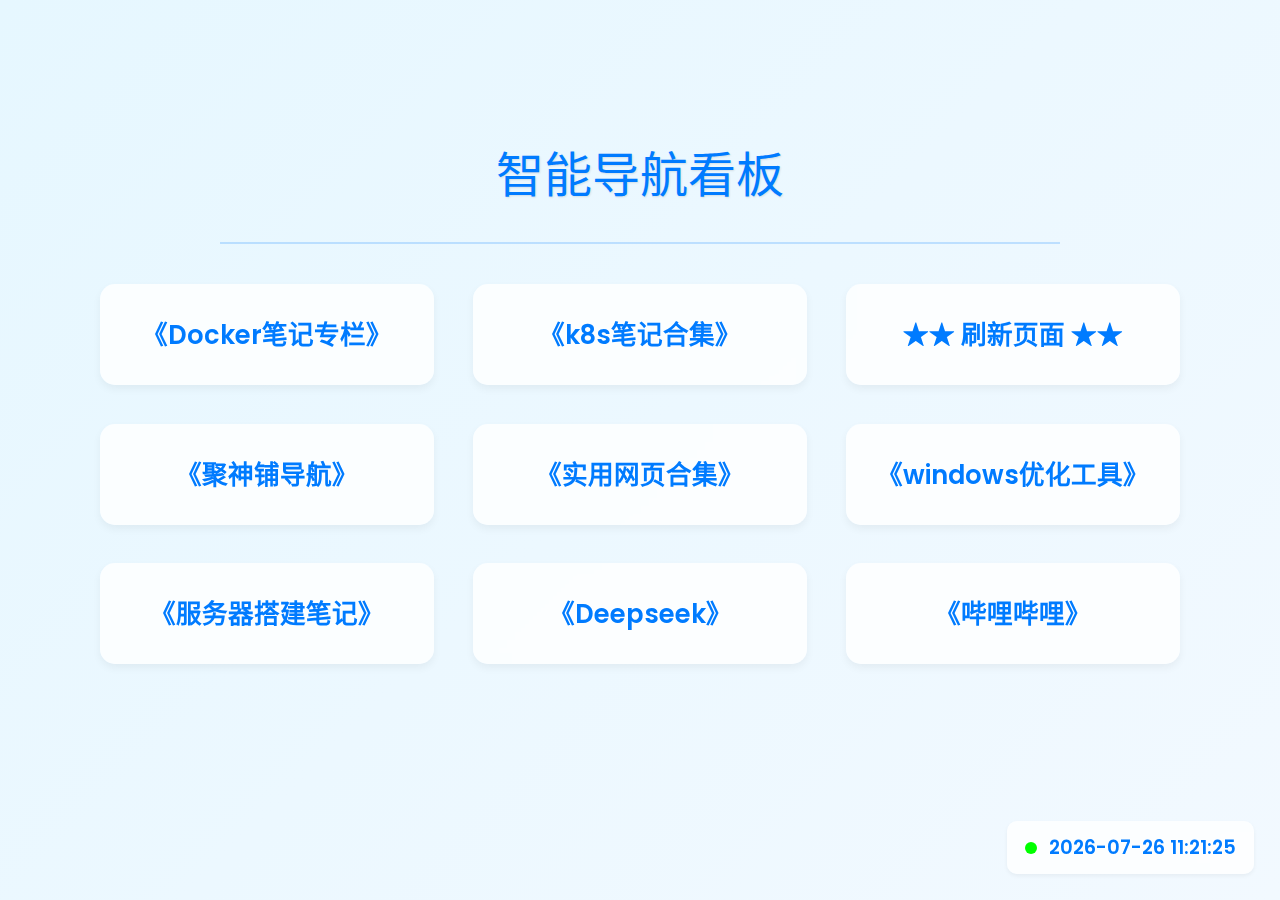
==== index.html @ b5a705ec "智能导航看板-v1.0" ====
<!DOCTYPE html>
<html lang="zh-CN">
<head>
    <meta charset="UTF-8">
    <meta name="viewport" content="width=device-width, initial-scale=1.0">
    <title>随机跳转</title>
    <script>
        // 定义两个目标页面的路径
        const pages = ["page01.html", "page02.html"];

        // 随机选择一个页面
        const randomPage = pages[Math.floor(Math.random() * pages.length)];

        // 跳转到随机选择的页面
        window.location.href = randomPage;
    </script>
</head>
<body>
    <p>正在跳转，请稍候...</p>
</body>
</html>
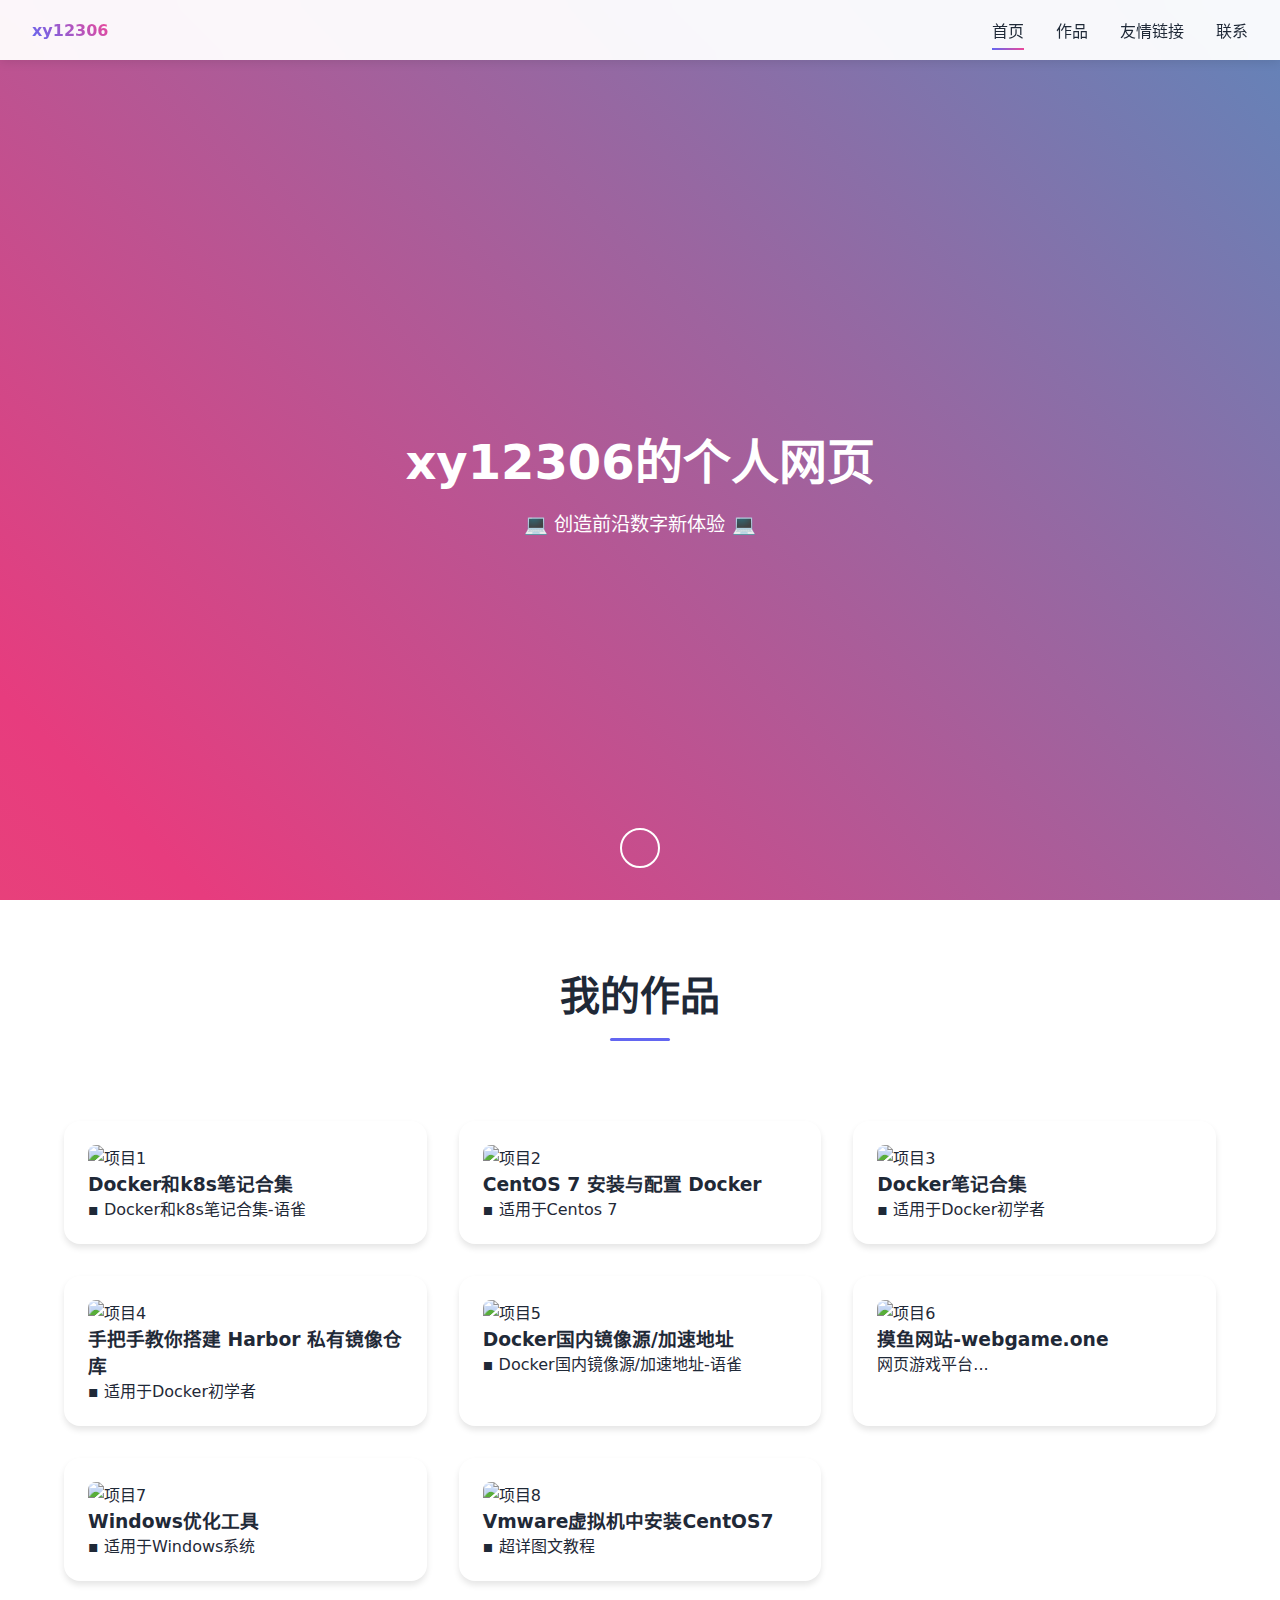
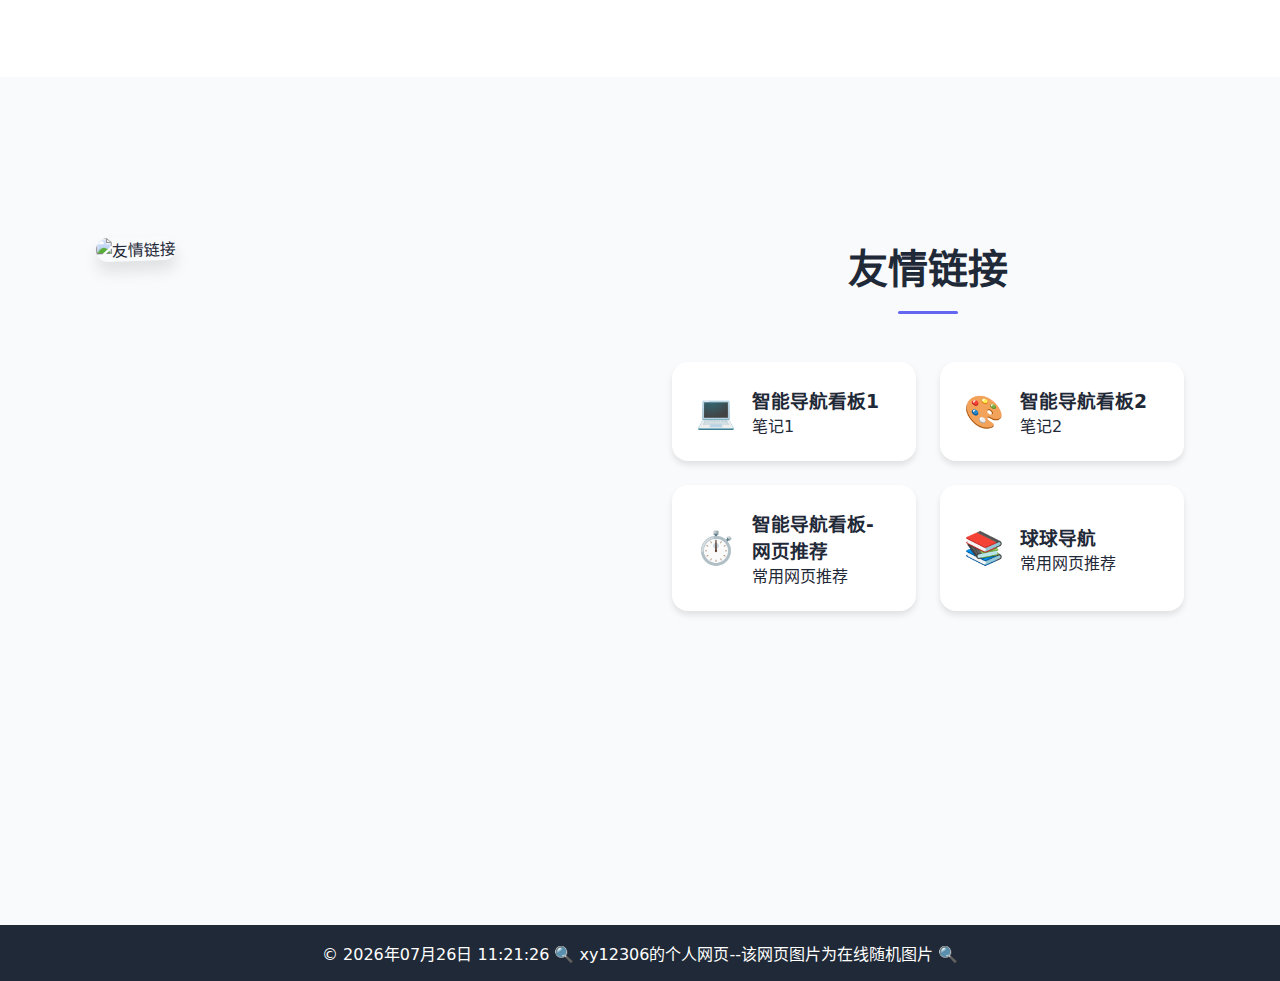
==== commit 29ce3222: "xy12306的个人网页v-1.8" ====
--- a/index.html
+++ b/index.html
@@ -3,19 +3,200 @@
 <head>
     <meta charset="UTF-8">
     <meta name="viewport" content="width=device-width, initial-scale=1.0">
-    <title>随机跳转</title>
-    <script>
-        // 定义两个目标页面的路径
-        const pages = ["page01.html", "page02.html"];
-
-        // 随机选择一个页面
-        const randomPage = pages[Math.floor(Math.random() * pages.length)];
-
-        // 跳转到随机选择的页面
-        window.location.href = randomPage;
-    </script>
+    <title>现代响应式个人网站</title>
+    <link rel="stylesheet" href="assets/css/style.css">
 </head>
 <body>
-    <p>正在跳转，请稍候...</p>
+    <!-- 导航栏 -->
+    <nav class="navbar">
+        <a href="#home" class="logo">xy12306</a>
+        <div class="hamburger">
+            <span></span>
+            <span></span>
+            <span></span>
+        </div>
+        <div class="nav-links">
+            <a href="#home" class="nav-link">首页</a>
+            <a href="#work" class="nav-link">作品</a>
+            <a href="#tools" class="nav-link">友情链接</a>
+           <!-- <a href="#about" class="nav-link">关于</a>-->   
+            <a href="https://www.feishu.cn/invitation/page/add_contact/?token=093ue1bb-a775-4ec4-bb54-5359370c177d&amp;unique_id=Soq-NlmZE9hy6VG-BzpSnw==" 
+               class="nav-link" 
+               target="_blank">联系</a>
+        </div>
+    </nav>
+
+    <!-- 全屏英雄区 -->
+    <section class="hero" id="home">
+        <h1>xy12306的个人网页</h1>
+        <p>💻 创造前沿数字新体验 💻</p>
+        <div class="scroll-indicator"></div>
+    </section>
+
+    <!-- 作品区 -->
+    <section class="work-section" id="work">
+        <h2 class="section-title">我的作品</h2>
+        <div class="card-grid">
+            <a href="https://www.yuque.com/xy12306/docker/gt611idl667ez0lv?singleDoc# 《Docker和k8s笔记合集》" class="card" target="_blank">
+                <img src="https://picsum.photos/301/200" alt="项目1">
+                <h3>Docker和k8s笔记合集</h3>
+                <p>▪ Docker和k8s笔记合集-语雀</p>
+            </a>
+            <a href="https://juejin.cn/post/7452652375342874624" class="card" target="_blank">
+                <img src="https://picsum.photos/302/200" alt="项目2">
+                <h3>CentOS 7 安装与配置 Docker </h3>
+                <p>▪ 适用于Centos 7</p>
+            </a>
+            <a href="https://juejin.cn/column/7448224551277969447" class="card" target="_blank">
+                <img src="https://picsum.photos/303/200" alt="项目3">
+                <h3>Docker笔记合集</h3>
+                <p>▪ 适用于Docker初学者</p>
+            </a>
+            <a href="https://juejin.cn/post/7456047754176643087" class="card" target="_blank">
+                <img src="https://picsum.photos/308/200" alt="项目4">
+                <h3>手把手教你搭建 Harbor 私有镜像仓库</h3>
+                <p>▪ 适用于Docker初学者</p>
+            </a>
+            <a href="https://www.yuque.com/xy12306/docker/neag8kmap3xywmg3?singleDoc# 《Docker国内镜像源/加速地址》" class="card" target="_blank">
+                <img src="https://picsum.photos/304/200" alt="项目5">
+                <h3>Docker国内镜像源/加速地址</h3>
+                <p>▪ Docker国内镜像源/加速地址-语雀</p>
+            </a>
+            <a href="https://webgame.one/#/" class="card" target="_blank">
+                <img src="https://picsum.photos/305/200" alt="项目6">
+                <h3>摸鱼网站-webgame.one</h3>
+                <p>网页游戏平台...</p>
+            </a>
+            <a href="https://kdocs.cn/l/caIQQKIJ96K2" class="card" target="_blank">
+                <img src="https://picsum.photos/306/200" alt="项目7">
+                <h3>Windows优化工具</h3>
+                <p>▪ 适用于Windows系统</p>
+            </a>
+            <a href="https://juejin.cn/post/7449325898703683595" class="card" target="_blank">
+                <img src="https://picsum.photos/307/200" alt="项目8">
+                <h3>Vmware虚拟机中安装CentOS7</h3>
+                <p>▪ 超详图文教程</p>
+            </a>
+        </div>
+    </section>
+
+    <!-- 工具推荐区 -->
+    <section class="tool-section" id="tools">
+        <div class="split-section">
+            <div>
+                <img src="https://picsum.photos/600/400" 
+                     alt="友情链接" 
+                     class="split-image"
+                     style="transform: rotate(-2deg)">
+            </div>
+            <div>
+                <h2 class="section-title">友情链接</h2>
+                <div class="tool-buttons">
+                    
+                    <a href="pages/page01.html#智能导航看板-笔记1" class="tool-button" target="_blank">
+                        <div style="font-size: 2rem;">💻</div>
+                        <div>
+                            <h3>智能导航看板1</h3>
+                            <p>笔记1</p>
+                        </div>
+                    </a>
+                    
+                    <a href="pages/page02.html#智能导航看板-笔记2" class="tool-button" target="_blank">
+                        <div style="font-size: 2rem;">🎨</div>
+                        <div>
+                            <h3>智能导航看板2</h3>
+                            <p>笔记2</p>
+                        </div>
+                    </a>
+                    
+                    <a href="pages/page03.html#智能导航看板-网页推荐" class="tool-button" target="_blank">
+                        <div style="font-size: 2rem;">⏱️</div>
+                        <div>
+                            <h3>智能导航看板-网页推荐</h3>
+                            <p>常用网页推荐</p>
+                        </div>
+                    </a>
+                    
+                    <a href="pages/page04.html#球球导航" class="tool-button" target="_blank">
+                        <div style="font-size: 2rem;">📚</div>
+                        <div>
+                            <h3>球球导航</h3>
+                            <p>常用网页推荐</p>
+                        </div>
+                    </a>
+                </div>
+            </div>
+        </div>
+    </section>
+
+    <!-- 关于区 -->
+<!--
+    <section class="about-section" id="about">
+        <div class="split-section">
+            <div class="profile-container">
+                <img src="https://picsum.photos/400/600" 
+                     alt="个人照片" 
+                     class="split-image">
+                <div class="skill-bubbles">
+                    <div class="bubble" style="--delay:0">UI/UX</div>
+                    <div class="bubble" style="--delay:0.2">前端开发</div>
+                    <div class="bubble" style="--delay:0.4">3D设计</div>
+                </div>
+            </div>
+            <div class="about-content">
+                <h2>关于我</h2>
+                <p class="about-text">拥有5年全栈开发经验的技术创作者...</p>
+                <div class="timeline">
+-->                       
+                    <!-- 时间线内容... -->
+<!--
+                    <div class="timeline-item fade-in">
+                        <div class="timeline-date">2020-至今</div>
+                        <div class="timeline-content">
+                            <h3>高级全栈工程师</h3>
+                            <p>主导3个百万级项目</p>
+                        </div>
+                    </div>
+                    <div class="timeline-item fade-in">
+                        <div class="timeline-date">2018-2020</div>
+                        <div class="timeline-content">
+                            <h3>前端开发工程师</h3>
+                            <p>专注React开发</p>
+                        </div>
+                    </div>
+                    
+                </div>
+            </div>
+        </div>
+    </section>
+-->      
+    
+    <!-- 页脚 -->
+    <footer style="background: var(--text); color: white; text-align: center; padding: 1rem;">
+        <p id="copyright"></p>
+    </footer>
+
+    <script>
+        function updateCopyright() {
+            const now = new Date();
+            const year = now.getFullYear();
+            const month = String(now.getMonth() + 1).padStart(2, '0');
+            const day = String(now.getDate()).padStart(2, '0');
+            const hours = String(now.getHours()).padStart(2, '0');
+            const minutes = String(now.getMinutes()).padStart(2, '0');
+            const seconds = String(now.getSeconds()).padStart(2, '0');
+    const copyrightText = `© ${year}年${month}月${day}日 ${hours}:${minutes}:${seconds} 🔍 xy12306的个人网页--该网页图片为在线随机图片 🔍  `;
+            document.getElementById('copyright').textContent = copyrightText;
+        }
+
+        // 页面加载时更新时间
+        updateCopyright();
+
+        // 每秒更新一次时间
+        setInterval(updateCopyright, 1000);
+    </script>
+    
+
+    <script src="assets/js/script.js"></script>
 </body>
 </html>--- a/assets/css/style.css
+++ b/assets/css/style.css
@@ -0,0 +1,502 @@
+:root {
+    --primary: #6366f1;
+    --secondary: #ec4899;
+    --bg: #ffffff;
+    --text: #1f2937;
+    --nav-height: 60px;
+}
+
+/* 基础样式 */
+* {
+    margin: 0;
+    padding: 0;
+    box-sizing: border-box;
+    font-family: 'Segoe UI', system-ui;
+}
+
+body {
+    background: var(--bg);
+    color: var(--text);
+    transition: background 0.3s;
+}
+
+/* 导航栏 */
+.navbar {
+    position: fixed;
+    top: 0;
+    width: 100%;
+    height: var(--nav-height);
+    display: flex;
+    justify-content: space-between;
+    align-items: center;
+    padding: 0 2rem;
+    background: rgba(255, 255, 255, 0.95);
+    backdrop-filter: blur(10px);
+    box-shadow: 0 2px 10px rgba(0, 0, 0, 0.1);
+    z-index: 1000;
+}
+
+.logo {
+    font-weight: 700;
+    background: linear-gradient(45deg, var(--primary), var(--secondary));
+    -webkit-background-clip: text;
+    background-clip: text; /* 添加标准属性 */
+    -webkit-text-fill-color: transparent;
+    transition: transform 0.3s ease;
+}
+
+.logo:hover {
+    transform: scale(1.05);
+}
+
+.nav-links {
+    display: flex;
+    gap: 2rem;
+}
+
+.nav-link {
+    color: var(--text);
+    text-decoration: none;
+    position: relative;
+    padding: 0.5rem 0;
+}
+
+.nav-link.active::after {
+    content: '';
+    position: absolute;
+    bottom: 0;
+    left: 0;
+    width: 100%;
+    height: 2px;
+    background: linear-gradient(90deg, var(--primary), var(--secondary));
+    animation: flow 2s infinite;
+}
+
+/* 全屏英雄区 */
+.hero {
+    height: 100vh;
+    display: flex;
+    flex-direction: column;
+    justify-content: center;
+    align-items: center;
+    text-align: center;
+    padding-top: var(--nav-height);
+    background: linear-gradient(45deg, #ee7752, #e73c7e, #23a6d5, #23d5ab);
+    background-size: 400% 400%;
+    animation: gradient 15s ease infinite;
+}
+
+.hero h1 {
+    color: white;
+    font-size: 3rem;
+    margin-bottom: 1rem;
+}
+
+.hero p {
+    color: white;
+    font-size: 1.2rem;
+}
+
+.scroll-indicator {
+    position: absolute;
+    bottom: 2rem;
+    width: 40px;
+    height: 40px;
+    border: 2px solid white;
+    border-radius: 50%;
+    animation: bounce 2s infinite;
+}
+
+/* 分屏布局 */
+.split-section {
+    display: flex;
+    min-height: 80vh;
+    padding: 4rem 2rem;
+}
+
+.split-section > div {
+    flex: 1;
+    padding: 2rem;
+}
+
+.split-image {
+    width: 100%;
+    height: 400px;
+    object-fit: cover;
+    border-radius: 1rem;
+    box-shadow: 0 10px 15px rgba(0, 0, 0, 0.1);
+    transition: transform 0.3s ease;
+}
+
+.split-image:hover {
+    transform: rotate(0deg) scale(1.05);
+}
+
+/* 作品区 */
+.work-section {
+    padding: 4rem 2rem;
+}
+
+.section-title {
+    font-size: 2.5rem;
+    text-align: center;
+    margin-bottom: 3rem;
+    position: relative;
+}
+
+.section-title::after {
+    content: '';
+    display: block;
+    width: 60px;
+    height: 3px;
+    background: var(--primary);
+    margin: 1rem auto;
+    border-radius: 2px;
+}
+
+/* 卡片网格 */
+.card-grid {
+    display: grid;
+    grid-template-columns: repeat(auto-fit, minmax(300px, 1fr));
+    gap: 2rem;
+}
+
+.card {
+    background: white;
+    border-radius: 1rem;
+    padding: 1.5rem;
+    box-shadow: 0 4px 6px rgba(0, 0, 0, 0.1);
+    transition: transform 0.3s ease;
+    cursor: pointer;
+    text-decoration: none;
+    color: inherit;
+    display: block;
+}
+
+.card:hover {
+    transform: translateY(-10px) rotateX(10deg);
+}
+
+.card img {
+    width: 100%;
+    height: 200px;
+    object-fit: cover;
+    border-radius: 0.5rem;
+}
+
+/* 工具推荐区 */
+.tool-section {
+    padding: 4rem 2rem;
+    background: #f8fafc;
+}
+
+.tool-buttons {
+    display: grid;
+    grid-template-columns: repeat(2, 1fr);
+    gap: 1.5rem;
+    max-width: 1200px;
+    margin: 0 auto;
+}
+
+.tool-button {
+    display: flex;
+    align-items: center;
+    gap: 1rem;
+    padding: 1.5rem;
+    background: white;
+    border-radius: 1rem;
+    text-decoration: none;
+    color: var(--text);
+    box-shadow: 0 4px 6px rgba(0, 0, 0, 0.1);
+    transition: all 0.3s ease;
+}
+
+.tool-button:hover {
+    transform: translateY(-5px);
+    box-shadow: 0 10px 20px rgba(0, 0, 0, 0.15);
+}
+
+.tool-icon {
+    font-size: 2rem;
+}
+
+/* 关于区 */
+.about-section {
+    background: linear-gradient(to bottom right, #f8fafc, #ffffff);
+    padding: 4rem 0;
+}
+
+.profile-container {
+    position: relative;
+}
+
+.skill-bubbles {
+    position: absolute;
+    bottom: -30px;
+    left: 20px;
+    display: flex;
+    gap: 1rem;
+}
+
+.bubble {
+    background: var(--primary);
+    color: white;
+    padding: 0.8rem 1.5rem;
+    border-radius: 2rem;
+    animation: float 3s ease-in-out infinite;
+    animation-delay: calc(var(--delay) * 1s);
+}
+
+.timeline {
+    margin-top: 2rem;
+    position: relative;
+}
+
+.timeline::before {
+    content: '';
+    position: absolute;
+    left: 15px;
+    top: 0;
+    height: 100%;
+    width: 2px;
+    background: var(--primary);
+}
+
+.timeline-item {
+    margin: 2rem 0;
+    padding-left: 3rem;
+    position: relative;
+    opacity: 0;
+    transform: translateX(-30px);
+    transition: all 0.5s ease;
+}
+
+.timeline-item::before {
+    content: '';
+    position: absolute;
+    left: 0;
+    top: 5px;
+    width: 20px;
+    height: 20px;
+    background: white;
+    border: 3px solid var(--primary);
+    border-radius: 50%;
+}
+
+/* 页脚 */
+footer {
+    background: var(--text);
+    color: white;
+    text-align: center;
+    padding: 2rem;
+}
+
+/* 动画 */
+@keyframes gradient {
+    0% { background-position: 0% 50%; }
+    50% { background-position: 100% 50%; }
+    100% { background-position: 0% 50%; }
+}
+
+@keyframes bounce {
+    0%, 100% { transform: translateY(0); }
+    50% { transform: translateY(-20px); }
+}
+
+@keyframes flow {
+    0% { background-position: 0% 50%; }
+    50% { background-position: 100% 50%; }
+    100% { background-position: 0% 50%; }
+}
+
+@keyframes float {
+    0%, 100% { transform: translateY(0); }
+    50% { transform: translateY(-10px); }
+}
+
+/* 响应式设计 */
+@media (max-width: 768px) {
+    .split-section {
+        flex-direction: column;
+    }
+
+    .nav-links {
+        position: fixed;
+        top: var(--nav-height);
+        right: -100%;
+        width: 80%;
+        height: calc(100vh - var(--nav-height));
+        flex-direction: column;
+        background: rgba(255, 255, 255, 0.98);
+        transition: right 0.3s ease;
+        padding: 1rem;
+    }
+
+    .nav-links.active {
+        right: 0;
+    }
+
+    /* 添加汉堡菜单图标 */
+    .hamburger {
+        display: block;
+        width: 30px;
+        height: 20px;
+        position: relative;
+        cursor: pointer;
+    }
+
+    .hamburger span {
+        position: absolute;
+        height: 3px;
+        width: 100%;
+        background: var(--text);
+        transition: all 0.3s ease;
+    }
+
+    .hamburger span:nth-child(1) { top: 0; }
+    .hamburger span:nth-child(2) { top: 50%; transform: translateY(-50%); }
+    .hamburger span:nth-child(3) { bottom: 0; }
+
+    .hamburger.active span:nth-child(1) { transform: rotate(45deg) translate(6px, 6px); }
+    .hamburger.active span:nth-child(2) { opacity: 0; }
+    .hamburger.active span:nth-child(3) { transform: rotate(-45deg) translate(6px, -6px); }
+
+
+    .card-grid,
+    .tool-buttons {
+        grid-template-columns: 1fr;
+    }
+
+    .section-title {
+        font-size: 2rem;
+    }
+
+    .skill-bubbles {
+        position: static;
+        flex-wrap: wrap;
+        margin-top: 2rem;
+    }
+}
+
+/* 在原有样式基础上添加以下内容 */
+
+/* 作品区卡片响应式布局 */
+.card-grid {
+    display: grid;
+    grid-template-columns: repeat(auto-fit, minmax(300px, 1fr));
+    gap: 2rem;
+    padding: 2rem;
+}
+
+@media (max-width: 768px) {
+    .card-grid {
+        grid-template-columns: repeat(auto-fit, minmax(250px, 1fr));
+        gap: 1.5rem;
+        padding: 1rem;
+    }
+
+    .card {
+        padding: 1rem;
+    }
+
+    .card img {
+        height: 150px; /* 缩小图片高度 */
+    }
+
+    .card h3 {
+        font-size: 1.2rem; /* 缩小标题字体 */
+    }
+
+    .card p {
+        font-size: 0.9rem; /* 缩小描述字体 */
+    }
+}
+
+@media (max-width: 480px) {
+    .card-grid {
+        grid-template-columns: 1fr; /* 单列布局 */
+        gap: 1rem;
+    }
+
+    .card img {
+        height: 120px; /* 进一步缩小图片高度 */
+    }
+
+    .card h3 {
+        font-size: 1.1rem;
+    }
+
+    .card p {
+        font-size: 0.85rem;
+    }
+}
+
+/* 工具推荐区响应式布局 */
+.tool-buttons {
+    display: grid;
+    grid-template-columns: repeat(2, 1fr);
+    gap: 1.5rem;
+    max-width: 1200px;
+    margin: 0 auto;
+}
+
+@media (max-width: 768px) {
+    .tool-buttons {
+        grid-template-columns: 1fr; /* 单列布局 */
+        gap: 1rem;
+    }
+
+    .tool-button {
+        padding: 1rem; /* 缩小按钮内边距 */
+    }
+
+    .tool-icon {
+        font-size: 1.5rem; /* 缩小图标 */
+    }
+
+    .tool-button h3 {
+        font-size: 1.1rem; /* 缩小标题 */
+    }
+
+    .tool-button p {
+        font-size: 0.9rem; /* 缩小描述 */
+    }
+}
+
+/* 分屏布局响应式调整 */
+.split-section {
+    display: flex;
+    min-height: 80vh;
+    padding: 4rem 2rem;
+}
+
+@media (max-width: 768px) {
+    .split-section {
+        flex-direction: column; /* 垂直堆叠 */
+        padding: 2rem 1rem;
+    }
+
+    .split-section > div {
+        padding: 1rem;
+    }
+
+    .split-image {
+        height: 300px; /* 缩小图片高度 */
+        border-radius: 0.5rem; /* 调整圆角 */
+    }
+
+    .tool-section .split-section {
+        padding: 2rem 0;
+    }
+}
+
+@media (max-width: 480px) {
+    .split-image {
+        height: 250px; /* 进一步缩小图片高度 */
+    }
+
+    .section-title {
+        font-size: 1.8rem; /* 缩小标题字体 */
+    }
+}
+
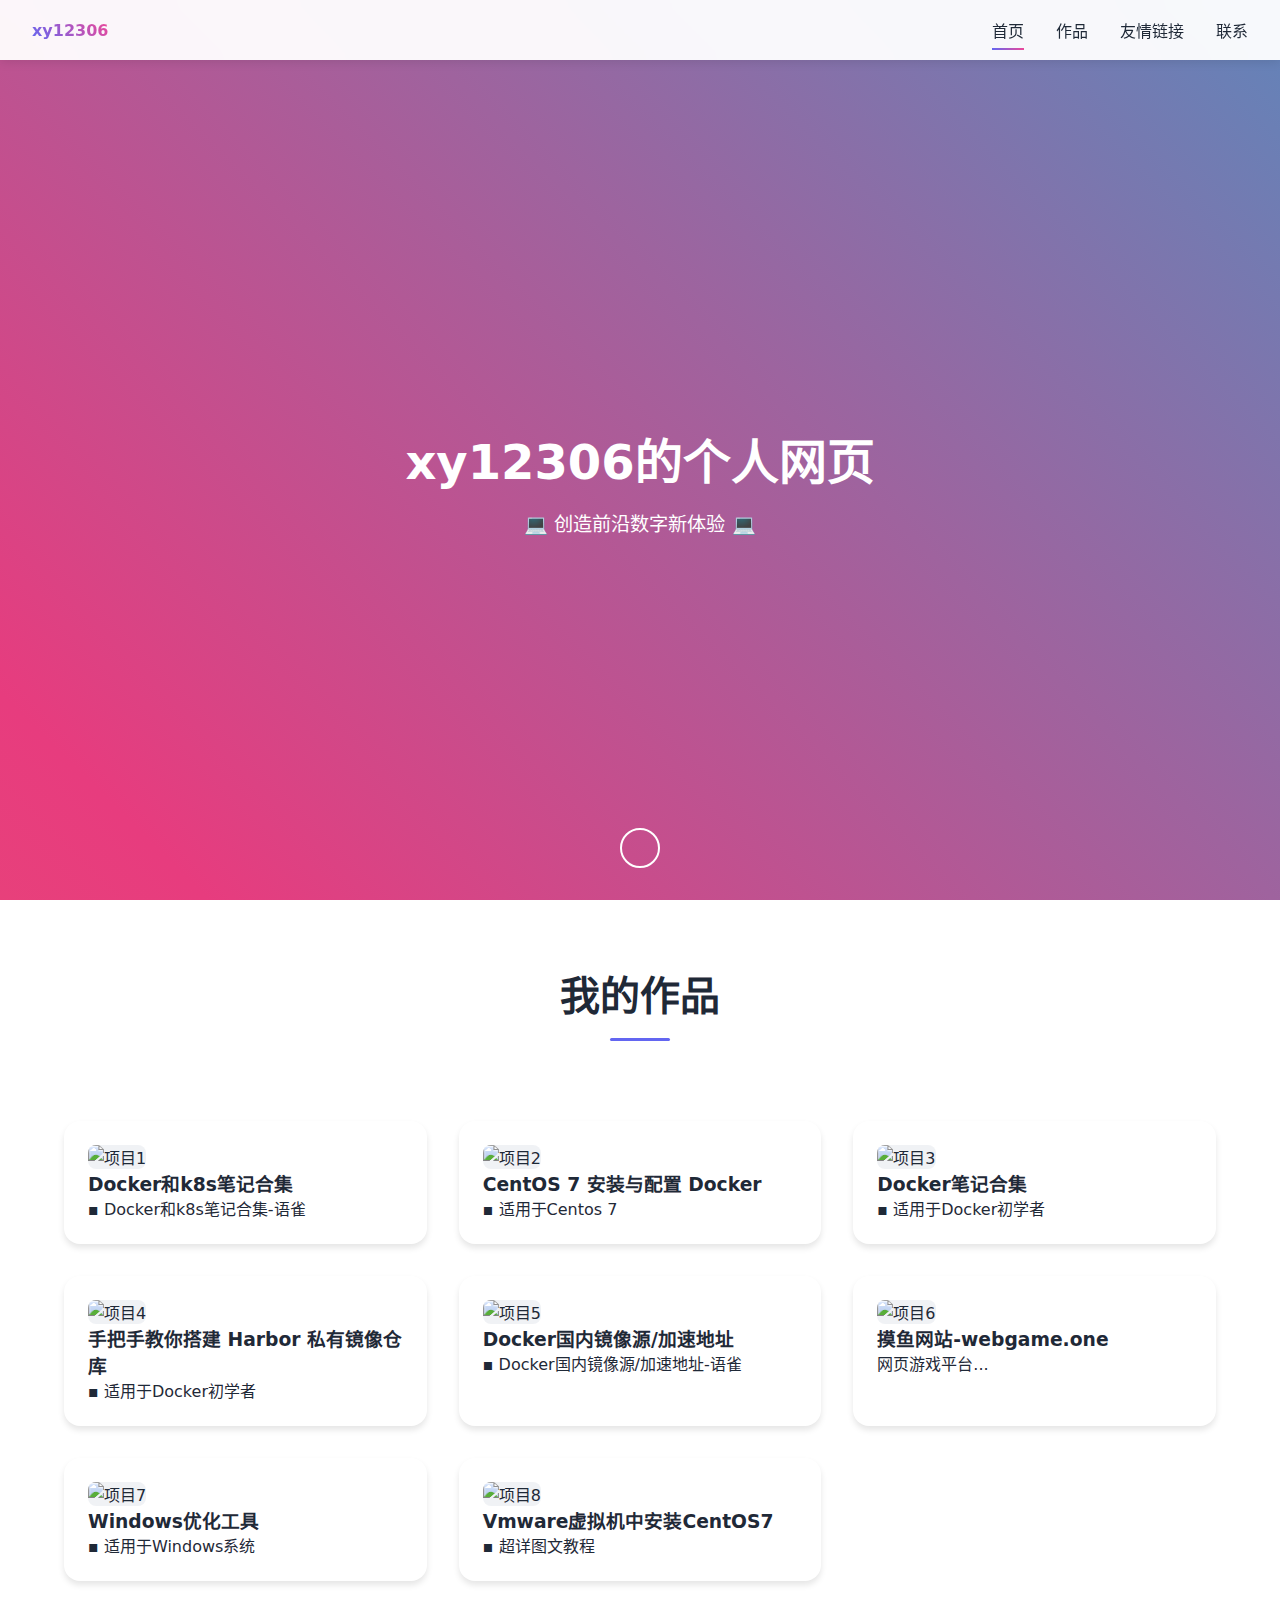
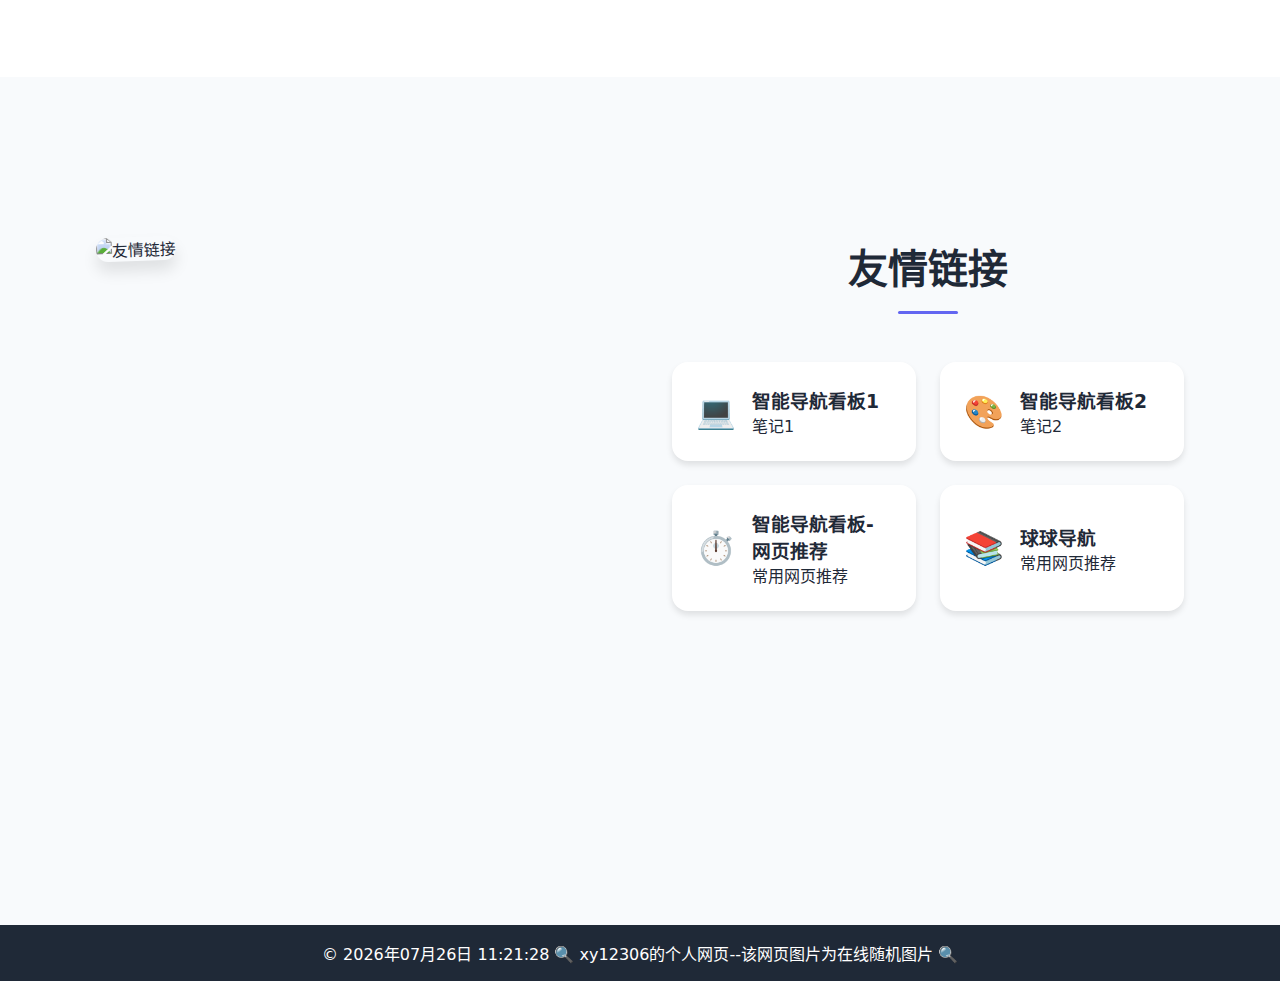
==== commit 74e4419c: "v-2.0" ====
--- a/index.html
+++ b/index.html
@@ -38,12 +38,12 @@
         <h2 class="section-title">我的作品</h2>
         <div class="card-grid">
             <a href="https://www.yuque.com/xy12306/docker/gt611idl667ez0lv?singleDoc# 《Docker和k8s笔记合集》" class="card" target="_blank">
-                <img src="https://picsum.photos/301/200" alt="项目1">
+                <img src="https://picsum.photos/301/200" alt="项目1" loading="lazy">
                 <h3>Docker和k8s笔记合集</h3>
                 <p>▪ Docker和k8s笔记合集-语雀</p>
             </a>
             <a href="https://juejin.cn/post/7452652375342874624" class="card" target="_blank">
-                <img src="https://picsum.photos/302/200" alt="项目2">
+                <img src="https://picsum.photos/302/200" alt="项目2" loading="lazy">
                 <h3>CentOS 7 安装与配置 Docker </h3>
                 <p>▪ 适用于Centos 7</p>
             </a>
@@ -80,54 +80,55 @@
         </div>
     </section>
 
-    <!-- 工具推荐区 -->
-    <section class="tool-section" id="tools">
-        <div class="split-section">
-            <div>
-                <img src="https://picsum.photos/600/400" 
-                     alt="友情链接" 
-                     class="split-image"
-                     style="transform: rotate(-2deg)">
+
+<!-- 工具推荐区 -->
+<section class="tool-section" id="tools">
+    <div class="split-section">
+        <div>
+            <img src="https://picsum.photos/600/400" 
+                 alt="友情链接" 
+                 class="split-image"
+                 style="transform: rotate(-2deg)">
+        </div>
+        <div>
+            <h2 class="section-title">友情链接</h2>
+            <div class="tool-buttons">
+                
+                <a href="pages/page01.html#智能导航看板-笔记1" class="tool-button" target="_blank">
+                    <div style="font-size: 2rem;">💻</div>
+                    <div>
+                        <h3>智能导航看板1</h3>
+                        <p>笔记1</p>
+                    </div>
+                </a>
+                
+                <a href="pages/page02.html#智能导航看板-笔记2" class="tool-button" target="_blank">
+                    <div style="font-size: 2rem;">🎨</div>
+                    <div>
+                        <h3>智能导航看板2</h3>
+                        <p>笔记2</p>
+                    </div>
+                </a>
+                
+                <a href="pages/page03.html#智能导航看板-网页推荐" class="tool-button" target="_blank">
+                    <div style="font-size: 2rem;">⏱️</div>
+                    <div>
+                        <h3>智能导航看板-网页推荐</h3>
+                        <p>常用网页推荐</p>
+                    </div>
+                </a>
+                
+                <a href="pages/page04.html#球球导航" class="tool-button" target="_blank">
+                    <div style="font-size: 2rem;">📚</div>
+                    <div>
+                        <h3>球球导航</h3>
+                        <p>常用网页推荐</p>
+                    </div>
+                </a>
             </div>
-            <div>
-                <h2 class="section-title">友情链接</h2>
-                <div class="tool-buttons">
-                    
-                    <a href="pages/page01.html#智能导航看板-笔记1" class="tool-button" target="_blank">
-                        <div style="font-size: 2rem;">💻</div>
-                        <div>
-                            <h3>智能导航看板1</h3>
-                            <p>笔记1</p>
-                        </div>
-                    </a>
-                    
-                    <a href="pages/page02.html#智能导航看板-笔记2" class="tool-button" target="_blank">
-                        <div style="font-size: 2rem;">🎨</div>
-                        <div>
-                            <h3>智能导航看板2</h3>
-                            <p>笔记2</p>
-                        </div>
-                    </a>
-                    
-                    <a href="pages/page03.html#智能导航看板-网页推荐" class="tool-button" target="_blank">
-                        <div style="font-size: 2rem;">⏱️</div>
-                        <div>
-                            <h3>智能导航看板-网页推荐</h3>
-                            <p>常用网页推荐</p>
-                        </div>
-                    </a>
-                    
-                    <a href="pages/page04.html#球球导航" class="tool-button" target="_blank">
-                        <div style="font-size: 2rem;">📚</div>
-                        <div>
-                            <h3>球球导航</h3>
-                            <p>常用网页推荐</p>
-                        </div>
-                    </a>
-                </div>
-            </div>
-        </div>
-    </section>
+        </div>
+    </div>
+</section>
 
     <!-- 关于区 -->
 <!--
--- a/assets/css/style.css
+++ b/assets/css/style.css
@@ -84,8 +84,27 @@
     background: linear-gradient(45deg, #ee7752, #e73c7e, #23a6d5, #23d5ab);
     background-size: 400% 400%;
     animation: gradient 15s ease infinite;
-}
-
+    will-change: background-position;
+    transform: translate3d(0,0,0);
+}
+
+.card:hover {
+    transform: translateY(-10px) rotateX(10deg) scale(1.02) translateZ(10px);
+}
+
+@keyframes gradient {
+    0% { 
+        background-position: 0% 50%;
+        transform: translate3d(0,0,0);
+    }
+    50% { 
+        background-position: 100% 50%; 
+    }
+    100% { 
+        background-position: 0% 50%;
+        transform: translate3d(0,0,0);
+    }
+}
 .hero h1 {
     color: white;
     font-size: 3rem;
@@ -173,8 +192,43 @@
     display: block;
 }
 
+.card {
+    position: relative;
+    overflow: hidden;
+}
+
 .card:hover {
-    transform: translateY(-10px) rotateX(10deg);
+    transform: translateY(-10px) rotateX(10deg) scale(1.02);
+    box-shadow: 0 12px 24px rgba(0, 0, 0, 0.15);
+}
+
+.card::after {
+    content: '';
+    position: absolute;
+    bottom: 0;
+    left: 0;
+    width: 100%;
+    height: 4px;
+    background: linear-gradient(90deg, var(--primary), var(--secondary));
+    transform: scaleX(0);
+    transform-origin: right;
+    transition: transform 0.3s ease;
+}
+
+.card:hover::after {
+    transform: scaleX(1);
+    transform-origin: left;
+}
+
+.card img {
+    background: linear-gradient(135deg, #f0f2f5 25%, #e5e8ec 50%, #f0f2f5 75%);
+    background-size: 400% 400%;
+    animation: placeholderShimmer 2s linear infinite;
+}
+
+@keyframes placeholderShimmer {
+    0% { background-position: 100% 50%; }
+    100% { background-position: 0% 50%; }
 }
 
 .card img {
@@ -357,9 +411,42 @@
     .hamburger span:nth-child(2) { top: 50%; transform: translateY(-50%); }
     .hamburger span:nth-child(3) { bottom: 0; }
 
-    .hamburger.active span:nth-child(1) { transform: rotate(45deg) translate(6px, 6px); }
-    .hamburger.active span:nth-child(2) { opacity: 0; }
-    .hamburger.active span:nth-child(3) { transform: rotate(-45deg) translate(6px, -6px); }
+    .hamburger.active span {
+        transition: all 0.4s cubic-bezier(0.68, -0.55, 0.27, 1.55);
+    }
+    .hamburger.active span:nth-child(1) {
+        transform: rotate(45deg) translate3d(5px, 6px, 0);
+    }
+    .hamburger.active span:nth-child(2) {
+        opacity: 0;
+        transform: translateX(-10px);
+    }
+    .hamburger.active span:nth-child(3) {
+        transform: rotate(-45deg) translate3d(5px, -6px, 0);
+    }
+
+    .nav-links {
+        transition: transform 0.4s cubic-bezier(0.23, 1, 0.32, 1), opacity 0.3s ease;
+        transform: translate3d(120%, 0, 0);
+        opacity: 0;
+    }
+
+    .nav-links.active {
+        transform: translate3d(0, 0, 0);
+        opacity: 1;
+    }
+
+    .nav-link {
+        opacity: 0;
+        transform: translate3d(20px, 0, 0);
+        transition: all 0.4s ease;
+    }
+
+    .nav-links.active .nav-link {
+        opacity: 1;
+        transform: translate3d(0, 0, 0);
+        transition-delay: calc(0.1s * var(--i));
+    }
 
 
     .card-grid,
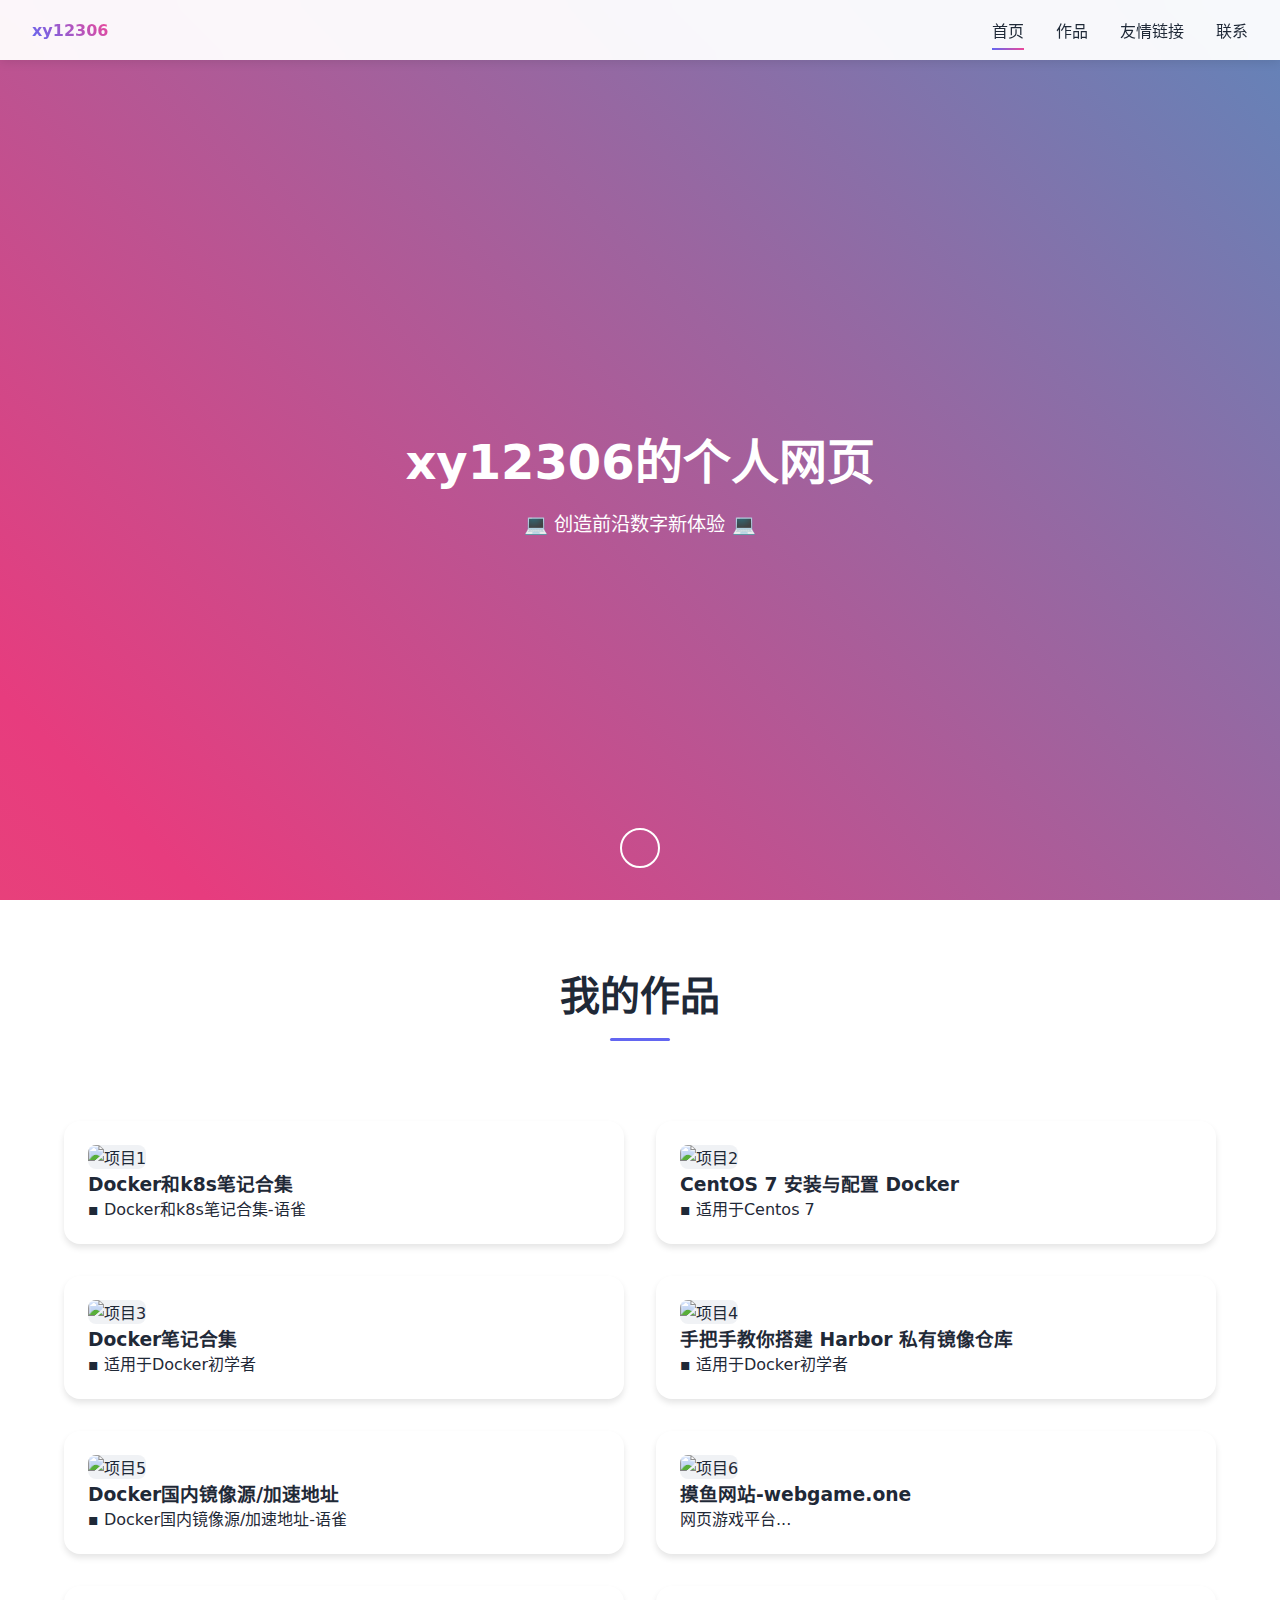
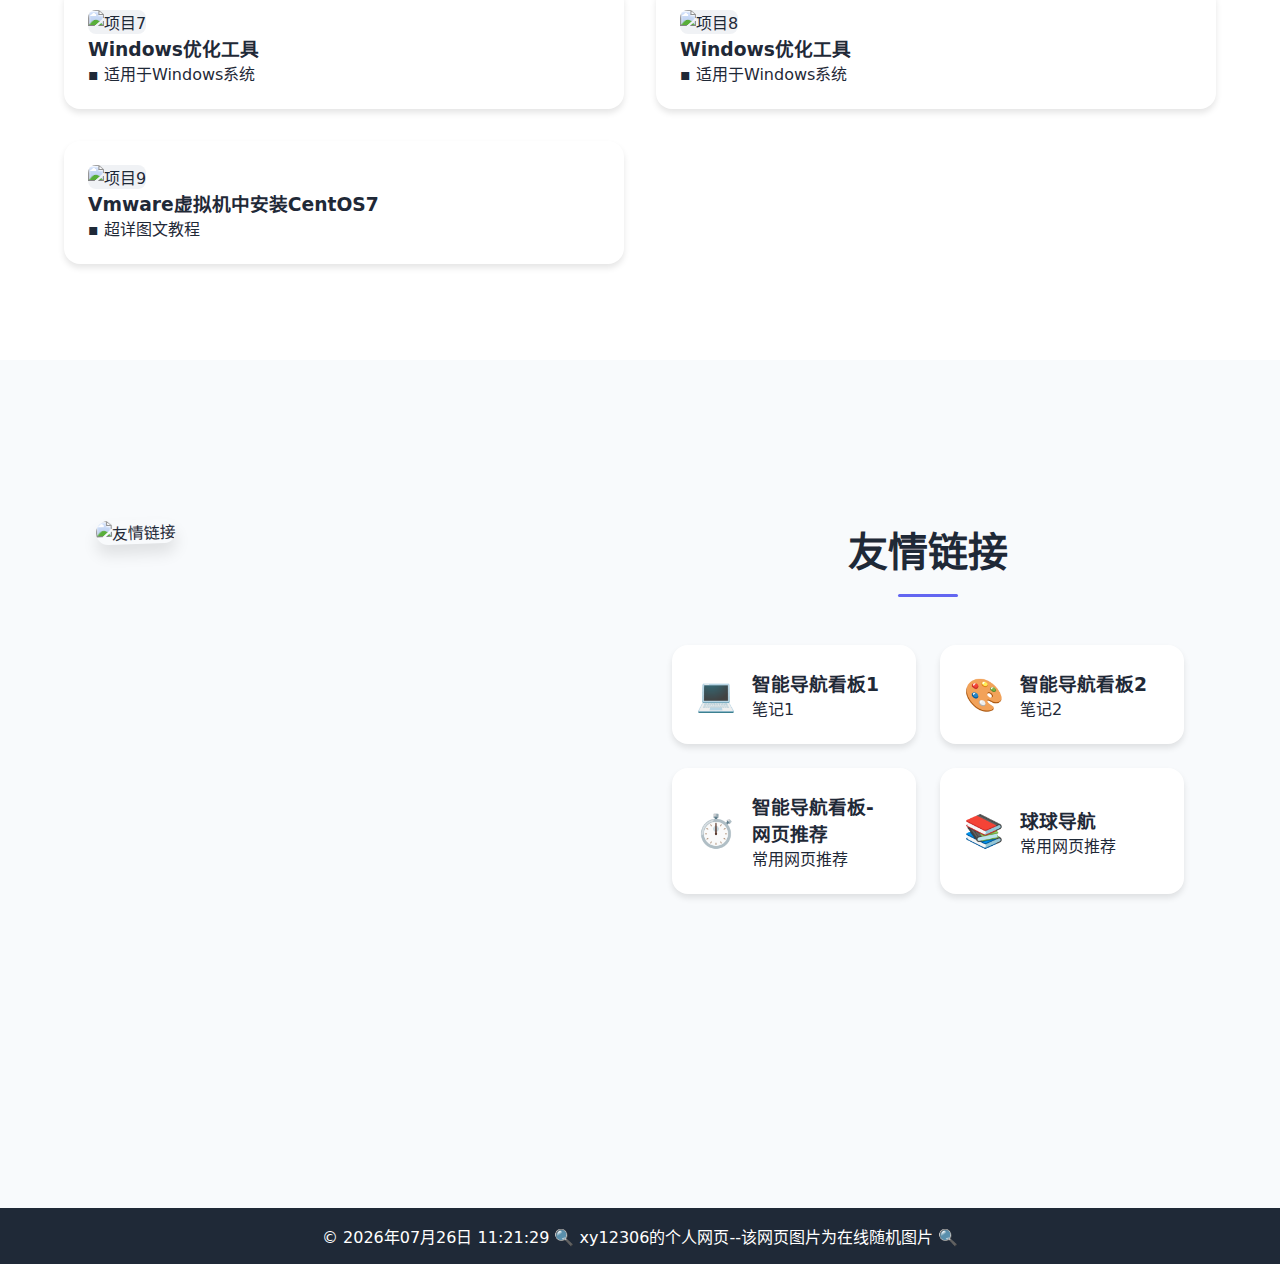
==== commit 9a40efb7: "v-2.5" ====
--- a/index.html
+++ b/index.html
@@ -3,7 +3,7 @@
 <head>
     <meta charset="UTF-8">
     <meta name="viewport" content="width=device-width, initial-scale=1.0">
-    <title>现代响应式个人网站</title>
+    <title>xy12306的个人网站</title>
     <link rel="stylesheet" href="assets/css/style.css">
 </head>
 <body>
@@ -72,8 +72,13 @@
                 <h3>Windows优化工具</h3>
                 <p>▪ 适用于Windows系统</p>
             </a>
+            <a href="https://kdocs.cn/l/caIQQKIJ96K2" class="card" target="_blank">
+                <img src="https://picsum.photos/306/200" alt="项目8">
+                <h3>Windows优化工具</h3>
+                <p>▪ 适用于Windows系统</p>
+            </a>
             <a href="https://juejin.cn/post/7449325898703683595" class="card" target="_blank">
-                <img src="https://picsum.photos/307/200" alt="项目8">
+                <img src="https://picsum.photos/307/200" alt="项目9">
                 <h3>Vmware虚拟机中安装CentOS7</h3>
                 <p>▪ 超详图文教程</p>
             </a>
--- a/assets/css/style.css
+++ b/assets/css/style.css
@@ -185,11 +185,27 @@
     border-radius: 1rem;
     padding: 1.5rem;
     box-shadow: 0 4px 6px rgba(0, 0, 0, 0.1);
-    transition: transform 0.3s ease;
+    transition: transform 0.2s ease, box-shadow 0.2s ease;
+    touch-action: manipulation;
     cursor: pointer;
     text-decoration: none;
     color: inherit;
     display: block;
+}
+
+.card:active,
+.card:hover {
+    transform: scale(0.98);
+    box-shadow: 0 2px 4px rgba(0, 0, 0, 0.1);
+}
+
+@media (hover: none) {
+    .card {
+        transition: transform 0.1s ease;
+    }
+    .card:active {
+        transform: scale(0.96);
+    }
 }
 
 .card {
@@ -470,9 +486,22 @@
 /* 作品区卡片响应式布局 */
 .card-grid {
     display: grid;
-    grid-template-columns: repeat(auto-fit, minmax(300px, 1fr));
     gap: 2rem;
     padding: 2rem;
+    grid-template-columns: repeat(auto-fit, minmax(300px, 1fr));
+    justify-content: center;
+}
+
+@media (min-width: 768px) {
+    .card-grid {
+        grid-template-columns: repeat(auto-fit, minmax(350px, 1fr));
+    }
+}
+
+@media (min-width: 1024px) {
+    .card-grid {
+        grid-template-columns: repeat(auto-fit, minmax(400px, 1fr));
+    }
 }
 
 @media (max-width: 768px) {
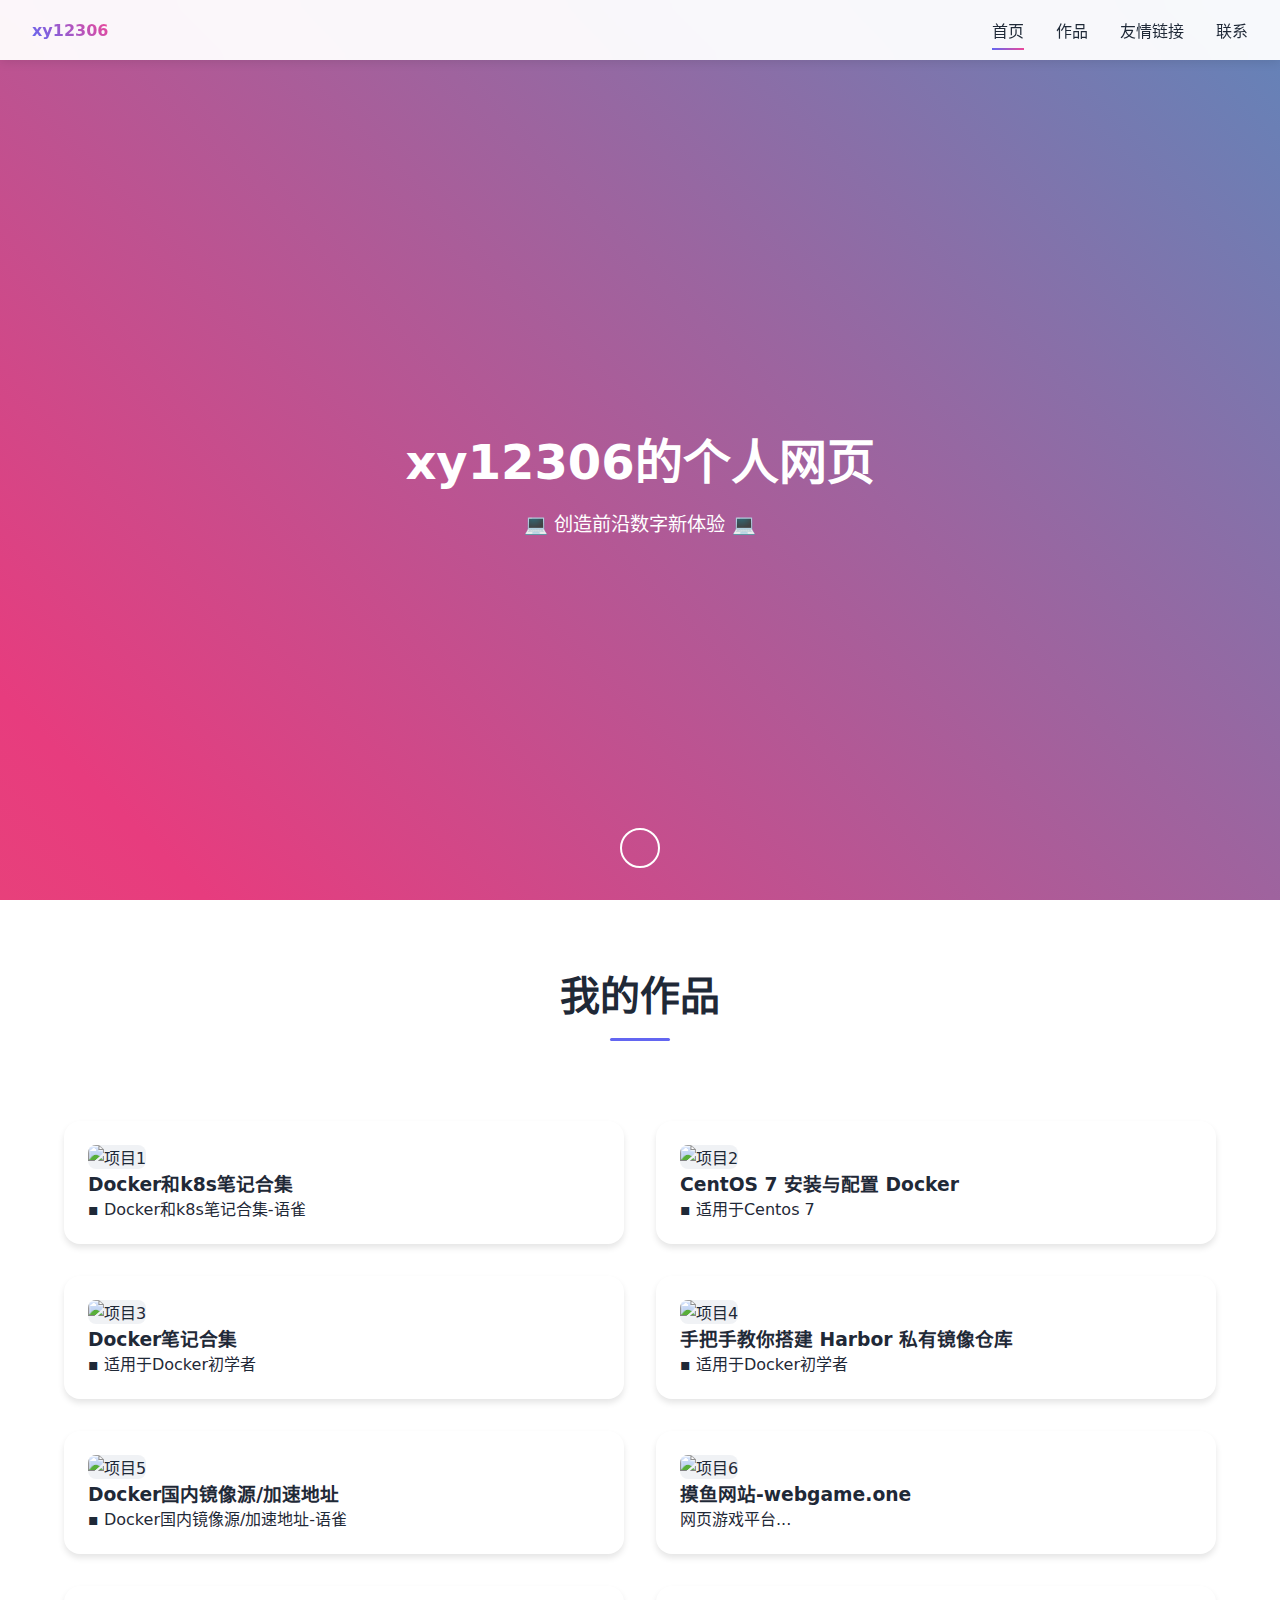
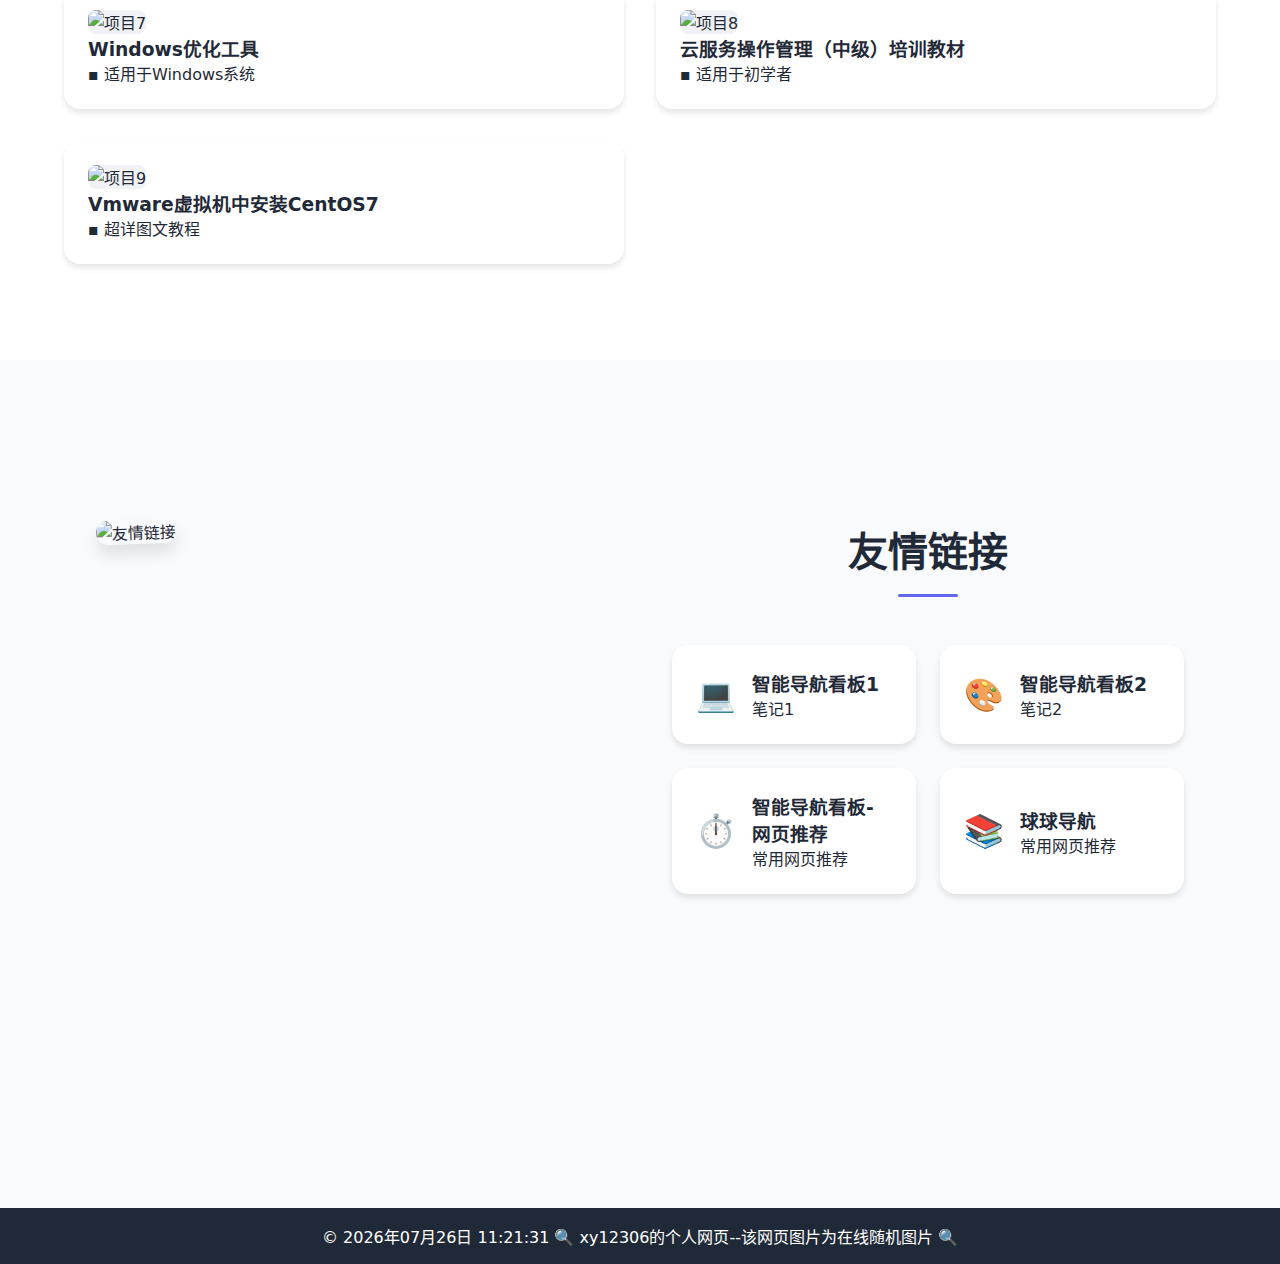
==== commit 75e07473: "v-2.5.1" ====
--- a/index.html
+++ b/index.html
@@ -72,10 +72,10 @@
                 <h3>Windows优化工具</h3>
                 <p>▪ 适用于Windows系统</p>
             </a>
-            <a href="https://kdocs.cn/l/caIQQKIJ96K2" class="card" target="_blank">
+            <a href="https://cloud.tencent.com/edu/learning/course-3080-55782" class="card" target="_blank">
                 <img src="https://picsum.photos/306/200" alt="项目8">
-                <h3>Windows优化工具</h3>
-                <p>▪ 适用于Windows系统</p>
+                <h3>云服务操作管理（中级）培训教材</h3>
+                <p>▪ 适用于初学者</p>
             </a>
             <a href="https://juejin.cn/post/7449325898703683595" class="card" target="_blank">
                 <img src="https://picsum.photos/307/200" alt="项目9">
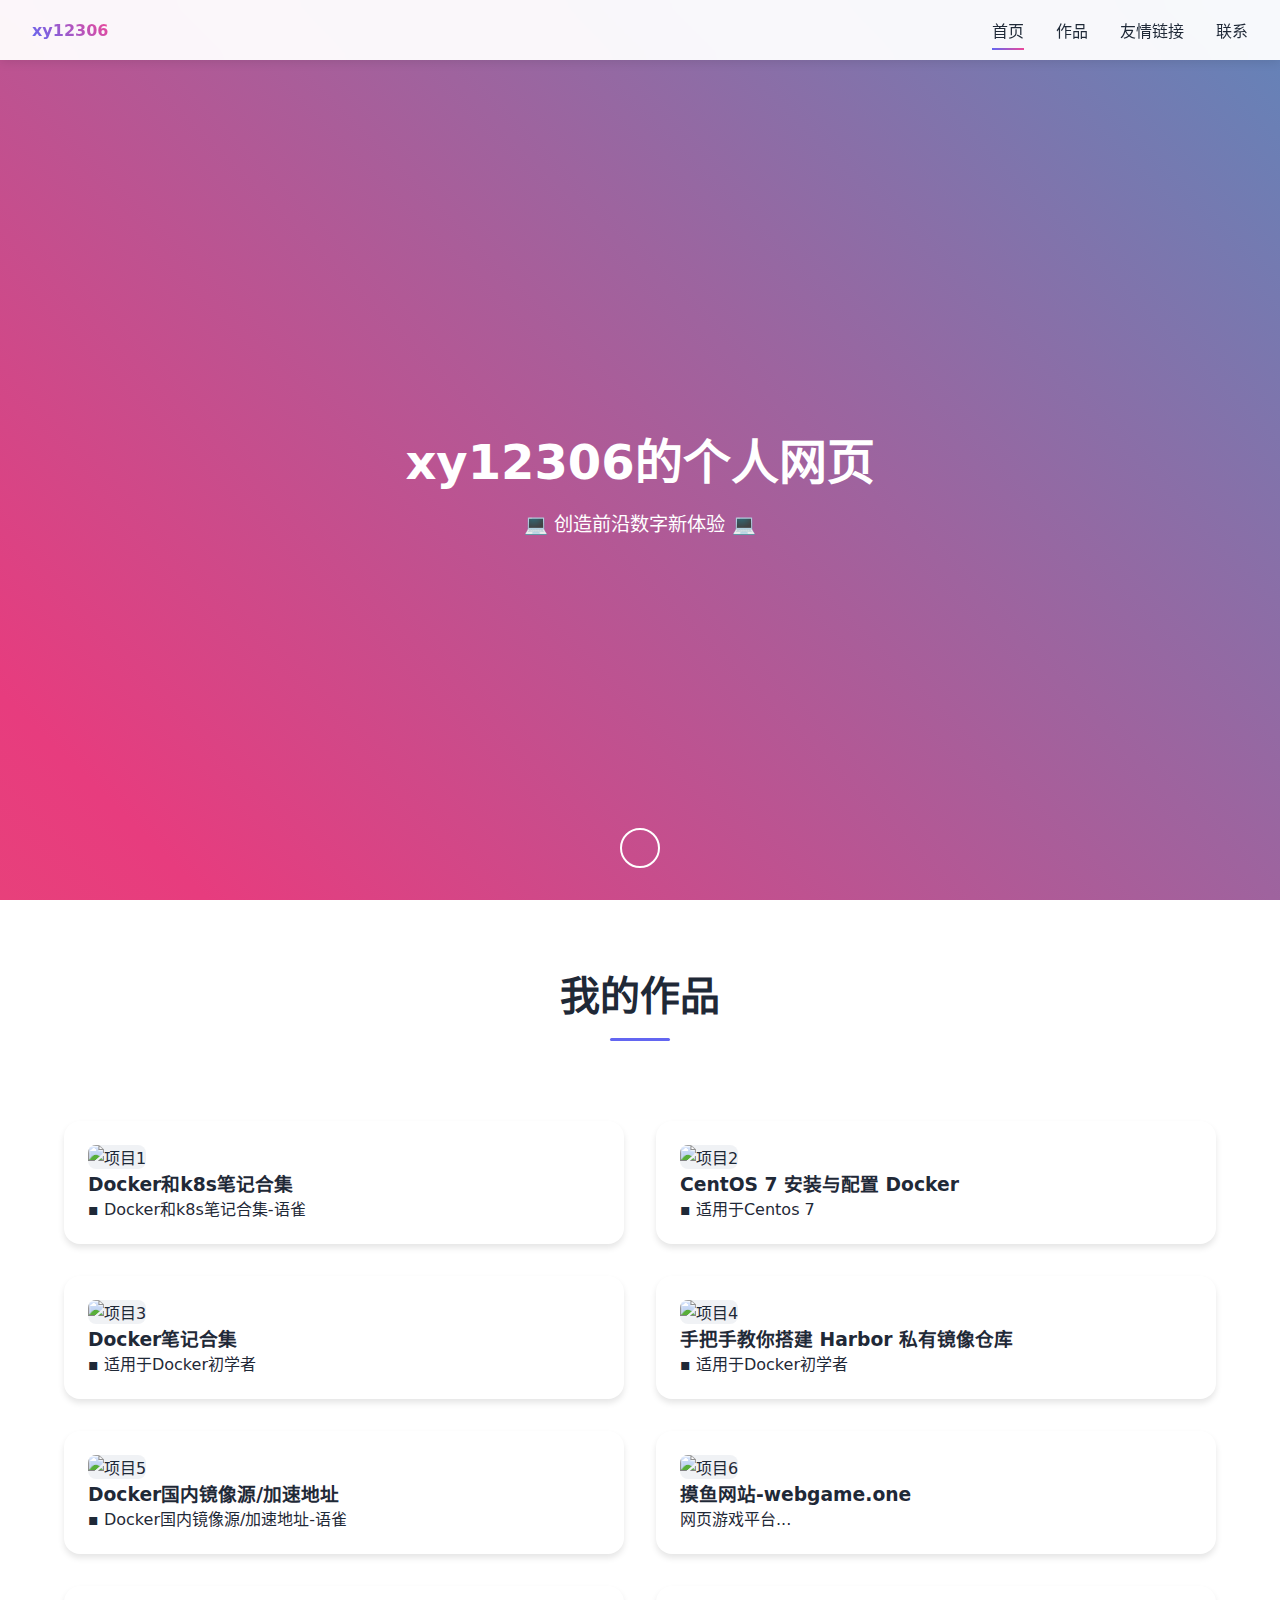
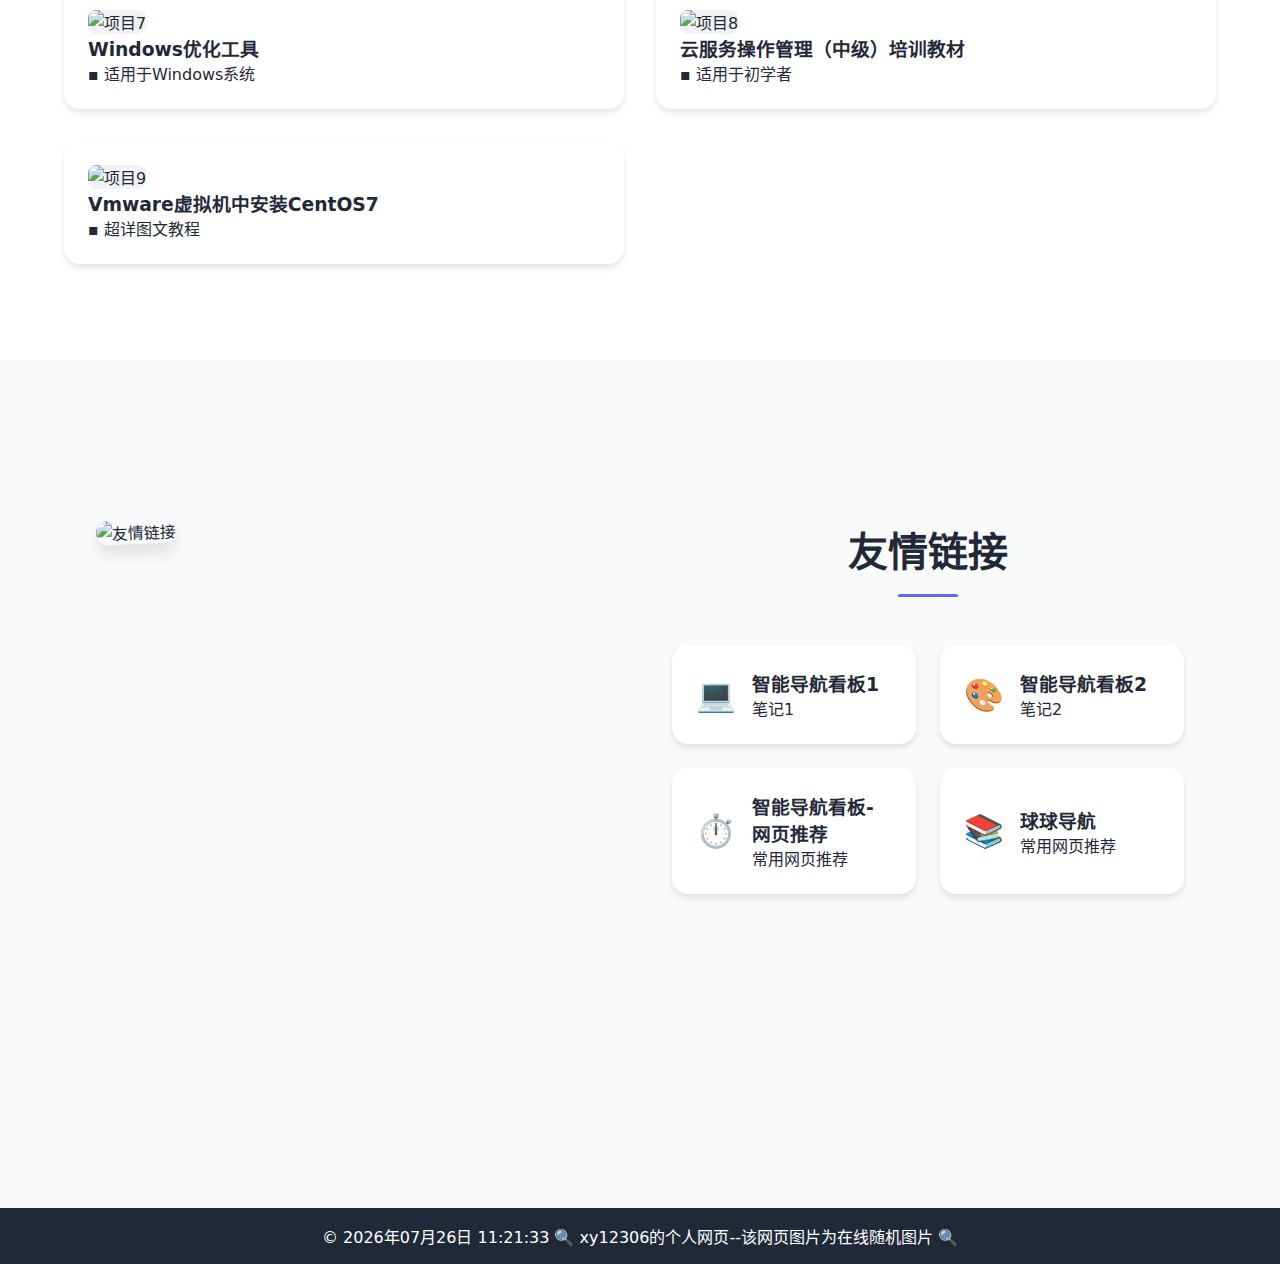
==== commit 19ea6c9e: "v-2.5.3" ====
--- a/index.html
+++ b/index.html
@@ -73,7 +73,7 @@
                 <p>▪ 适用于Windows系统</p>
             </a>
             <a href="https://cloud.tencent.com/edu/learning/course-3080-55782" class="card" target="_blank">
-                <img src="https://picsum.photos/306/200" alt="项目8">
+                <img src="https://picsum.photos/309/200" alt="项目8">
                 <h3>云服务操作管理（中级）培训教材</h3>
                 <p>▪ 适用于初学者</p>
             </a>
